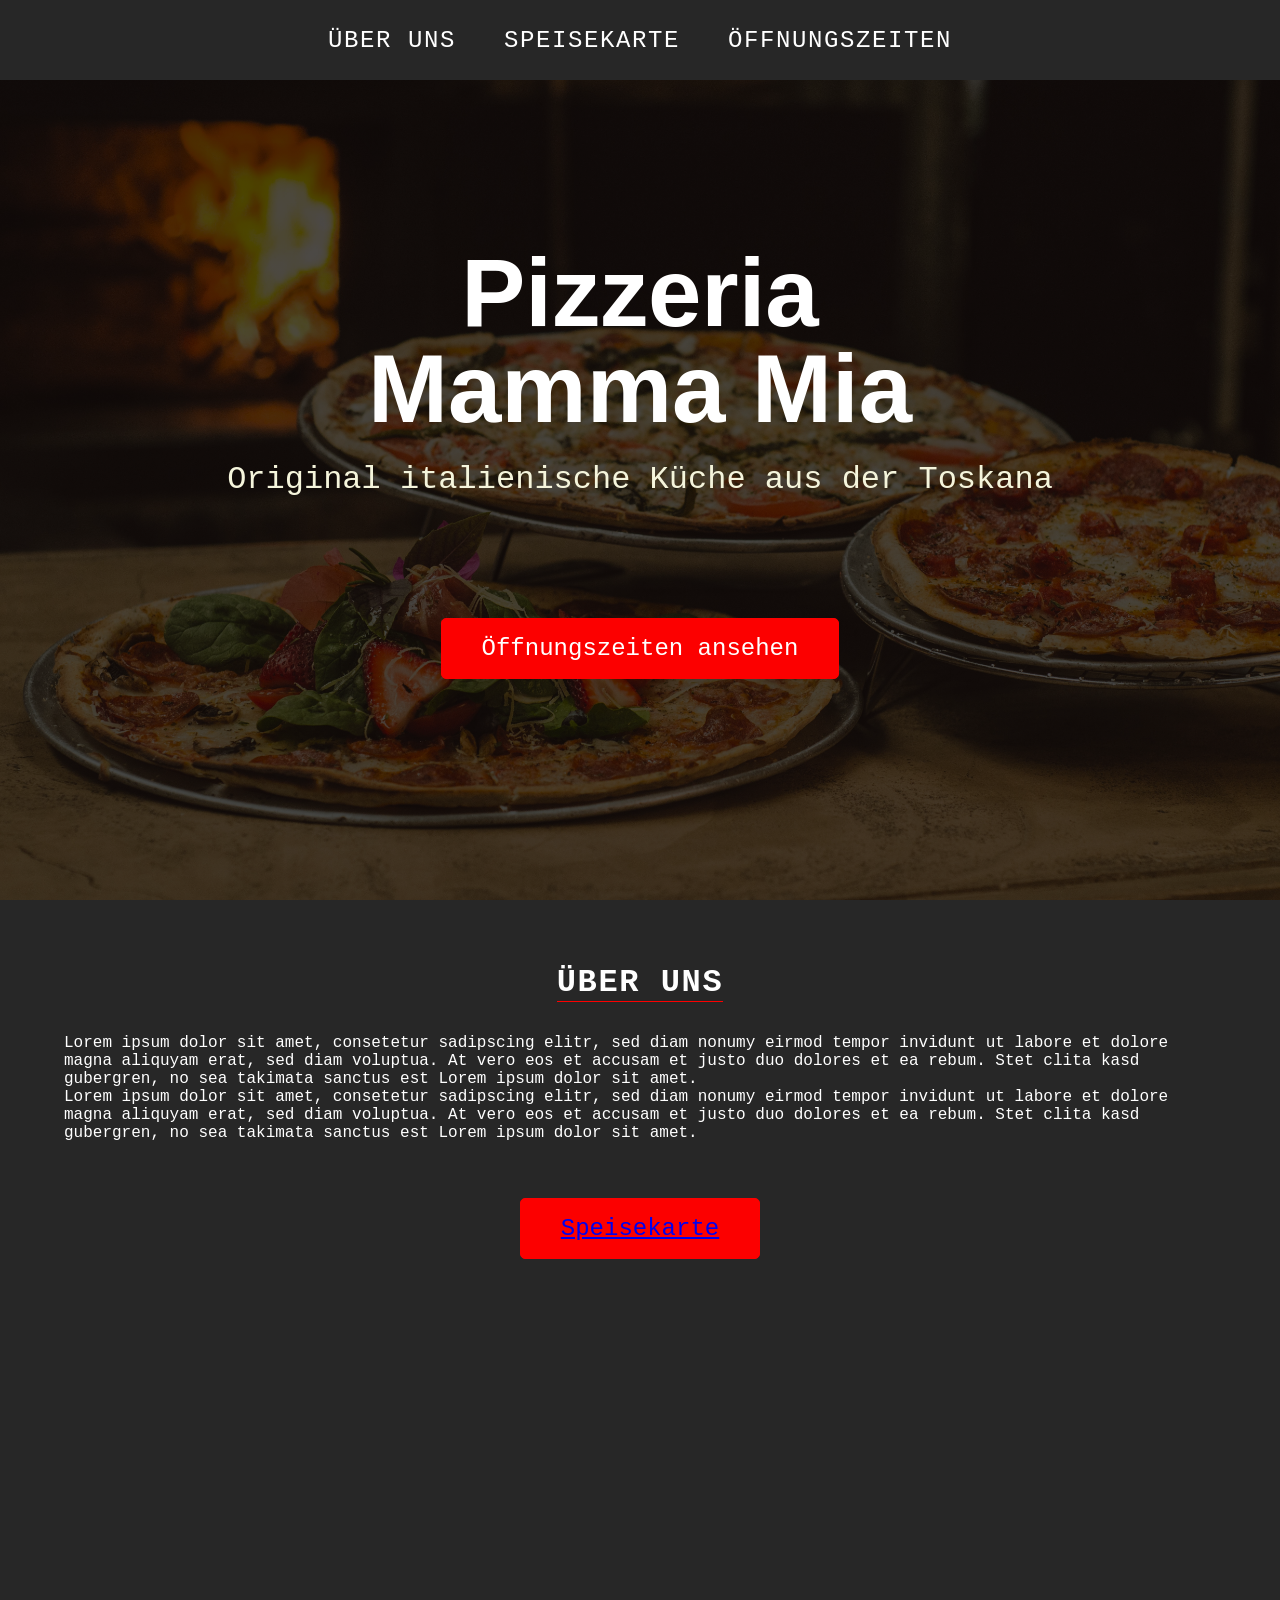
==== Pizza.html @ 17506826 "über uns section styling new" ====
<!doctype html>
<html lang="de">
  <head>
    <meta charset="UTF-8" />
    <meta name="viewport" content="width=device-width, initial-scale=1.0" />
    <title>Pizzeria Webseite</title>
    <link rel="stylesheet" href="Pizza.css" />
  </head>
  <body>
    <nav class="navbar">
      <a href="#about" class="nav-item">Über uns</a>
      <a href="#menu" class="nav-item">Speise<wbr />karte</a>
      <a href="#info" class="nav-item">Öffnungs<wbr />zeiten</a>
    </nav>
    <section class="hero">
      <h1 class="hero-title">
        Pizzeria <br />
        Mamma Mia
      </h1>
      <p class="hero-subtitle">Original italienische Küche aus der Toskana</p>
      <a class="hero-button" href="#info">Öffnungszeiten ansehen</a>
    </section>
    <section id="about" class="container">
      <h2 class="container-title">Über uns</h2>
      <div class="text">
        <p>
          Lorem ipsum dolor sit amet, consetetur sadipscing elitr, sed diam
          nonumy eirmod tempor invidunt ut labore et dolore magna aliquyam erat,
          sed diam voluptua. At vero eos et accusam et justo duo dolores et ea
          rebum. Stet clita kasd gubergren, no sea takimata sanctus est Lorem
          ipsum dolor sit amet.
        </p>
        <p>
          Lorem ipsum dolor sit amet, consetetur sadipscing elitr, sed diam
          nonumy eirmod tempor invidunt ut labore et dolore magna aliquyam erat,
          sed diam voluptua. At vero eos et accusam et justo duo dolores et ea
          rebum. Stet clita kasd gubergren, no sea takimata sanctus est Lorem
          ipsum dolor sit amet.
        </p>
      </div>
      <div class="hero-button">
        <a href="#menu" class="menu-button">Speisekarte</a>
      </div>
    </section>
    <div class="platzhalter"></div>
  </body>
</html>
---- Pizza.css ----
* {
  margin: 0;
  padding: 0;
}

.platzhalter {
  height: 400vh;
}

body {
  font-family: monospace;
  background-color: #272727;
  color: #fff;

  --primary-color: #fc0000;
}

.navbar {
  display: flex;
  justify-content: center;
  align-items: center;
  gap: 1rem;
  height: 5rem;
  text-align: center;
  text-transform: uppercase;
}

.nav-item {
  color: #fff;
  text-decoration: none;
  letter-spacing: 0.1rem;
  font-size: 1rem;
  transition: color 0.2s ease-in-out;
}

.nav-item:hover {
  color: var(--primary-color);
}

.hero {
  background:
    linear-gradient(0deg, rgba(0, 0, 0, 0.7), rgba(0, 0, 0, 0.7)), url(hero.jpg);
  background-size: cover;
  background-position: center;
  background-repeat: no-repeat;
  height: calc(100vh - 5rem);
  display: flex;
  flex-direction: column;
  justify-content: center;
  align-items: center;
  text-align: center;
}

.hero-title {
  margin: 0 0 1rem 0;
  font-size: 3rem;
  line-height: 3rem;
  font-family: Impact, Haettenschweiler, "Arial Narrow Bold", sans-serif;
}

.hero-subtitle {
  color: beige;
}

.hero-button {
  margin: 3.5rem;
  background-color: var(--primary-color);
  color: #fff;
  padding: 1rem 2rem;
  border: 1px solid var(--primary-color);
  border-radius: 5px;
  text-decoration: none;
  transition: all 0.2s ease-in-out;
}

.hero-button:hover {
  background-color: transparent;
  color: var(--primary-color);
}

.container {
  display: flex;
  flex-direction: column;
  align-items: center;
  padding: 4rem;
  text-align: left;
}

.container-title {
  margin-bottom: 2rem;
  font-size: 2rem;
  border-bottom: 1px solid var(--primary-color);
  letter-spacing: 0.1rem;
  text-transform: uppercase;
}

.text {
  font-size: 1rem;
}

@media only screen and (min-width: 600px) {
  .hero-title {
    font-size: 3.5rem;
    line-height: 3.5rem;
    margin-bottom: 1.5rem;
  }

  .hero-subtitle {
    font-size: 1.5rem;
    margin-bottom: 1rem;
  }

  .hero-button {
    padding: 1.2rem 1.5rem;
    font-size: 1.3rem;
  }

  .navbar {
    gap: 2rem;
  }

  .nav-item {
    font-size: 1.2rem;
  }
}

@media only screen and (min-width: 1000px) {
  .hero-title {
    font-size: 6rem;
    line-height: 6rem;
  }

  .hero-subtitle {
    font-size: 2rem;
    margin-bottom: 2rem;
    padding-bottom: 2rem;
  }

  .hero-button {
    padding: 1rem 2.5rem;
    font-size: 1.5rem;
  }

  .navbar {
    gap: 3rem;
  }

  .nav-item {
    font-size: 1.5rem;
  }
}
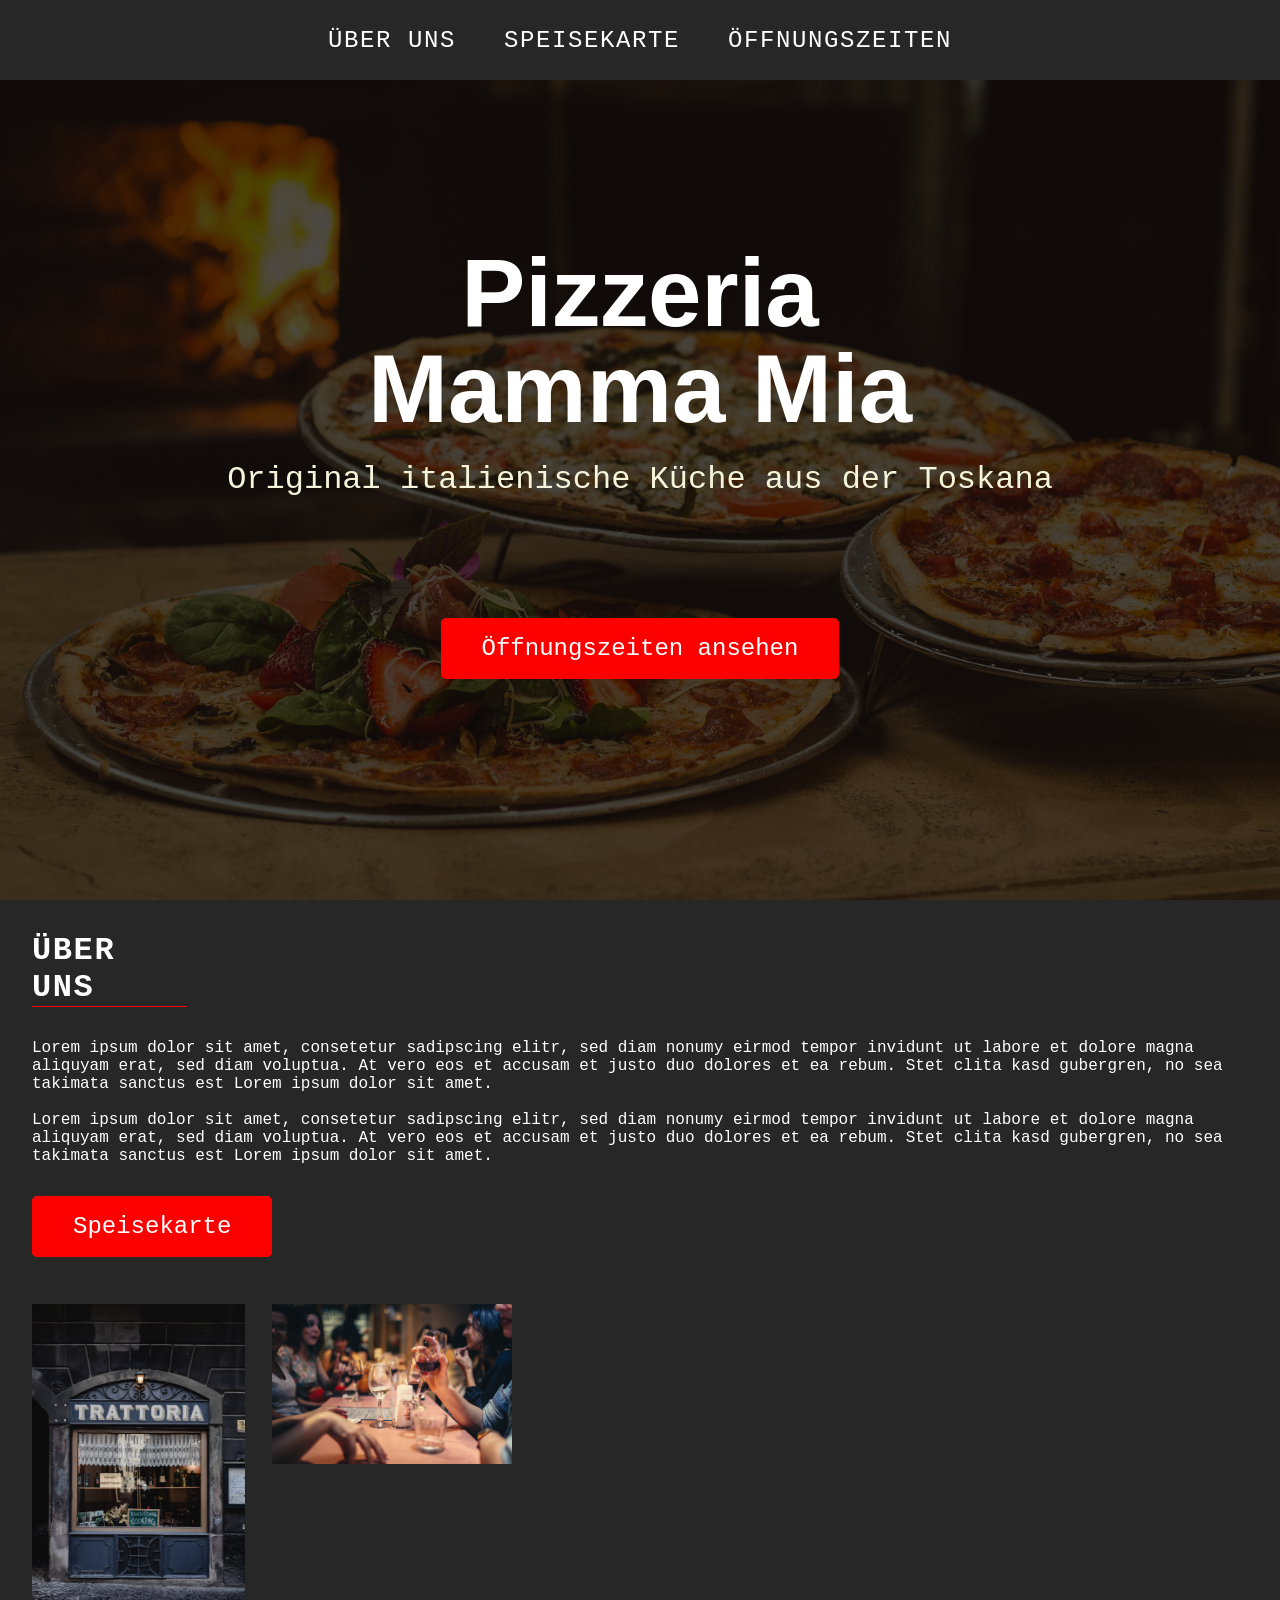
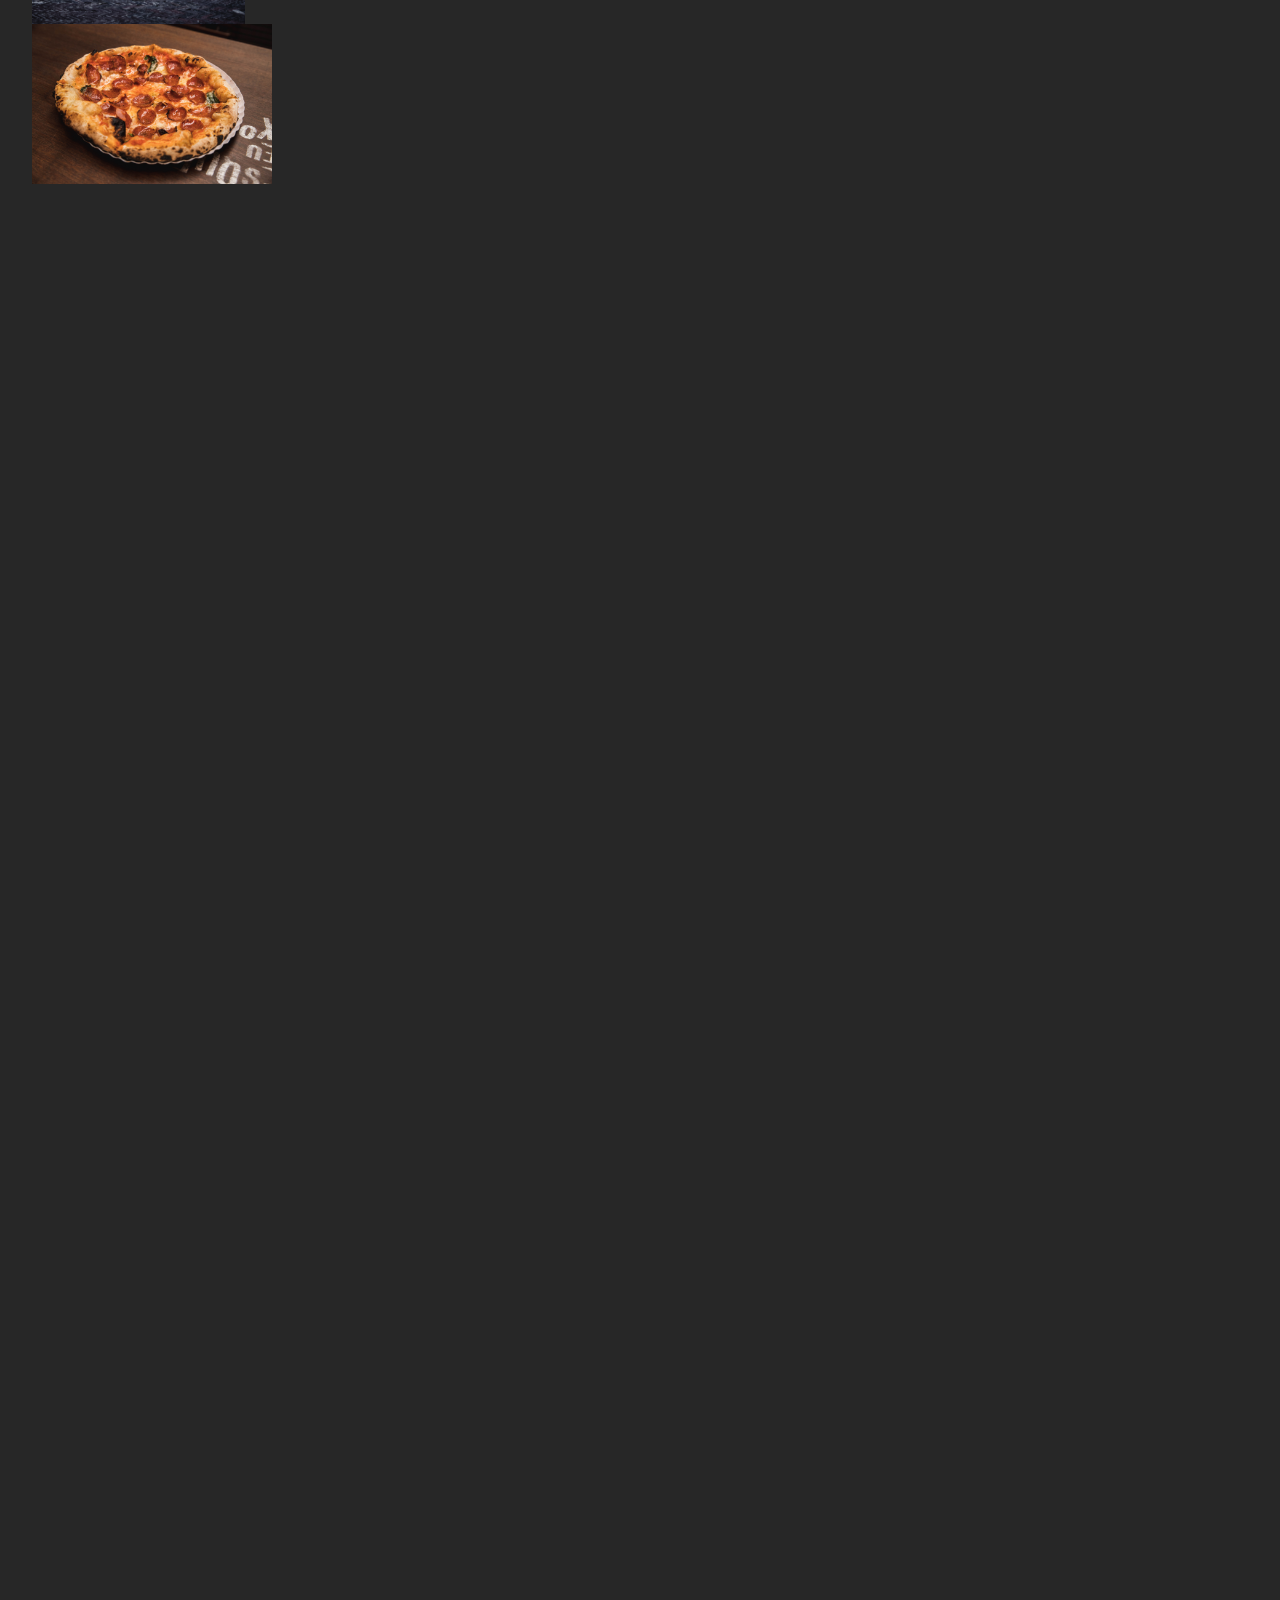
==== commit 14891881: "überarbeitet über uns section" ====
--- a/Pizza.html
+++ b/Pizza.html
@@ -30,6 +30,7 @@
           rebum. Stet clita kasd gubergren, no sea takimata sanctus est Lorem
           ipsum dolor sit amet.
         </p>
+        <br />
         <p>
           Lorem ipsum dolor sit amet, consetetur sadipscing elitr, sed diam
           nonumy eirmod tempor invidunt ut labore et dolore magna aliquyam erat,
@@ -38,8 +39,13 @@
           ipsum dolor sit amet.
         </p>
       </div>
-      <div class="hero-button">
-        <a href="#menu" class="menu-button">Speisekarte</a>
+      <div>
+        <a href="#menu" id="menu-button" class="hero-button">Speisekarte</a>
+      </div>
+      <div class="about-image">
+        <img src="about-1.jpg" id="pic1" alt="Restaurant von aussen" />
+        <img src="about-2.jpg" class="pic" alt="Gäste" />
+        <img src="about-3.jpg" class="pic" alt="Speise" />
       </div>
     </section>
     <div class="platzhalter"></div>
--- a/Pizza.css
+++ b/Pizza.css
@@ -81,21 +81,44 @@
 .container {
   display: flex;
   flex-direction: column;
-  align-items: center;
-  padding: 4rem;
+  align-items: flex-start;
+  padding: 2rem;
   text-align: left;
 }
 
 .container-title {
+  width: 9.7rem;
+  border-bottom: 1px solid var(--primary-color);
   margin-bottom: 2rem;
   font-size: 2rem;
-  border-bottom: 1px solid var(--primary-color);
   letter-spacing: 0.1rem;
   text-transform: uppercase;
 }
 
 .text {
+  margin-bottom: 3rem;
   font-size: 1rem;
+}
+
+#menu-button {
+  margin: 5rem 0rem 2rem 0rem;
+}
+
+.about-image {
+  margin-top: 4rem;
+  display: grid;
+  grid-template-columns: 1fr 1fr;
+}
+
+#pic1 {
+  height: 20rem;
+}
+
+.pic {
+  display: grid;
+  grid-template-columns: 1fr;
+  margin: 0;
+  height: 10rem;
 }
 
 @media only screen and (min-width: 600px) {
@@ -121,6 +144,9 @@
 
   .nav-item {
     font-size: 1.2rem;
+  }
+
+  .container {
   }
 }
 
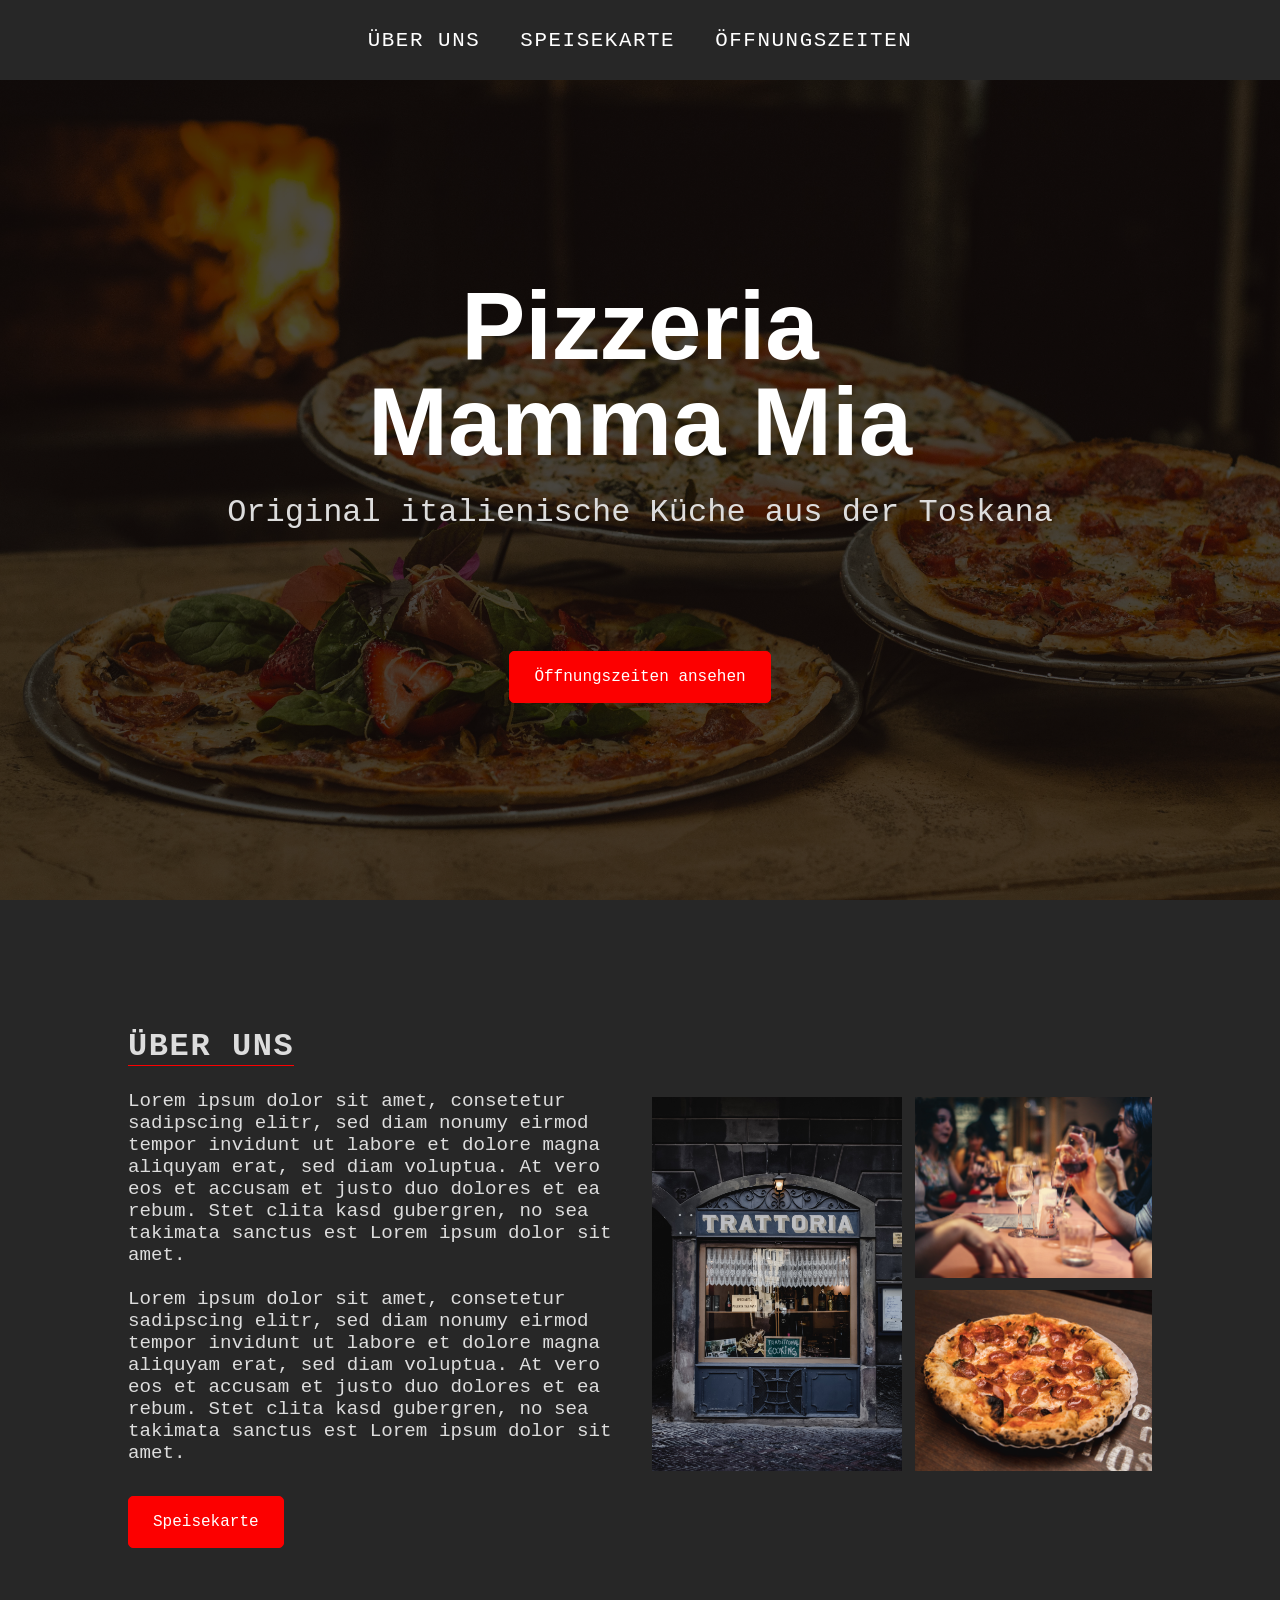
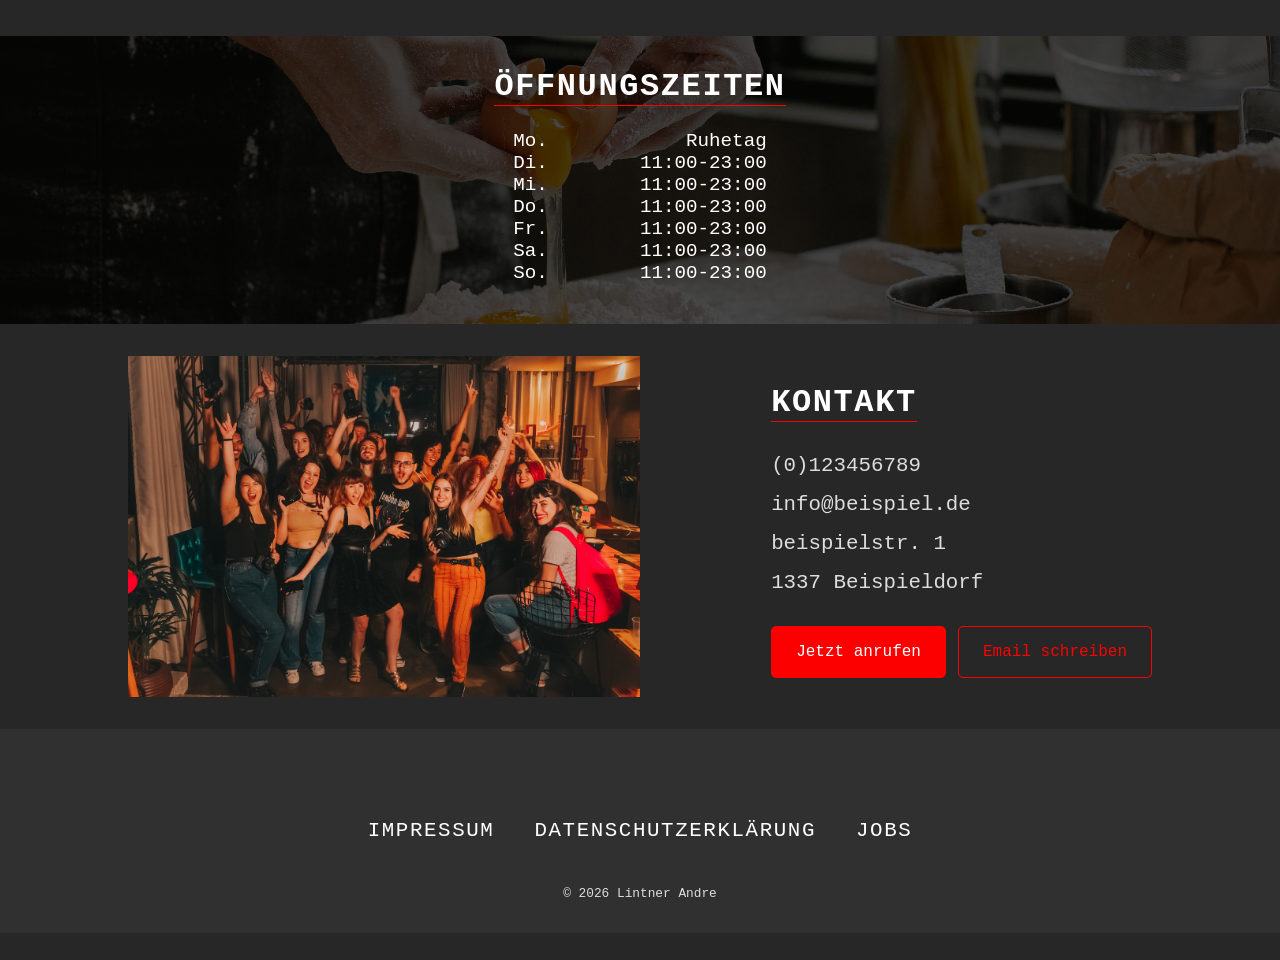
==== commit cbcaed5b: "pizzeria webseite fertiggestellt" ====
--- a/Pizza.html
+++ b/Pizza.html
@@ -18,11 +18,12 @@
         Mamma Mia
       </h1>
       <p class="hero-subtitle">Original italienische Küche aus der Toskana</p>
-      <a class="hero-button" href="#info">Öffnungszeiten ansehen</a>
+      <a class="hero-button button" href="#info">Öffnungszeiten ansehen</a>
     </section>
-    <section id="about" class="container">
-      <h2 class="container-title">Über uns</h2>
+    <section id="about" class="about container">
       <div class="text">
+        <h2 class="container-title">Über uns</h2>
+
         <p>
           Lorem ipsum dolor sit amet, consetetur sadipscing elitr, sed diam
           nonumy eirmod tempor invidunt ut labore et dolore magna aliquyam erat,
@@ -38,16 +39,67 @@
           rebum. Stet clita kasd gubergren, no sea takimata sanctus est Lorem
           ipsum dolor sit amet.
         </p>
+        <a href="#menu" class="about-button button">Speisekarte</a>
       </div>
-      <div>
-        <a href="#menu" id="menu-button" class="hero-button">Speisekarte</a>
-      </div>
-      <div class="about-image">
-        <img src="about-1.jpg" id="pic1" alt="Restaurant von aussen" />
-        <img src="about-2.jpg" class="pic" alt="Gäste" />
-        <img src="about-3.jpg" class="pic" alt="Speise" />
+      <div class="about-images">
+        <img
+          src="about-1.jpg"
+          alt="aussen anicht"
+          class="about-image about-image-large"
+        />
+        <div class="about-images-small">
+          <img src="about-2.jpg" alt="gäste" class="about-image" />
+          <img src="about-3.jpg" alt="speise" class="about-image" />
+        </div>
       </div>
     </section>
-    <div class="platzhalter"></div>
+    <section id="info" class="info">
+      <h2 class="container-title info-title">öffnungszeiten</h2>
+      <div class="week">
+        <p class="day">Mo.</p>
+        <p class="time">Ruhetag</p>
+        <p class="day">Di.</p>
+        <p class="time">11:00-23:00</p>
+        <p class="day">Mi.</p>
+        <p class="time">11:00-23:00</p>
+        <p class="day">Do.</p>
+        <p class="time">11:00-23:00</p>
+        <p class="day">Fr.</p>
+        <p class="time">11:00-23:00</p>
+        <p class="day">Sa.</p>
+        <p class="time">11:00-23:00</p>
+        <p class="day">So.</p>
+        <p class="time">11:00-23:00</p>
+      </div>
+    </section>
+    <section class="kontakt container">
+      <div class="kontakt-daten">
+        <img
+          src="contact.jpg"
+          alt="Geb. Feier in unserem Lokal"
+          class="kontakt-image"
+        />
+
+        <div class="kontakt-data">
+          <h2 class="container-title">kontakt</h2>
+          <p class="kontakt-info">(0)123456789</p>
+          <p class="kontakt-info">info@beispiel.de</p>
+          <p class="kontakt-info">beispielstr. 1</p>
+          <p class="kontakt-info">1337 Beispieldorf</p>
+          <div class="kontakt-button">
+            <a href="" class="button">Jetzt anrufen</a>
+            <a href="" class="reverse-button">Email schreiben</a>
+          </div>
+        </div>
+      </div>
+    </section>
+    <footer class="footer">
+      <div class="footer-link">
+        <a href="" class="footer-item">Impressum</a
+        ><a href="" class="footer-item">datenschutzerklärung</a
+        ><a href="" class="footer-item">Jobs</a>
+      </div>
+      <p class="copyright">&copy; 2026 Lintner Andre</p>
+    </footer>
   </body>
 </html>
--- a/Pizza.css
+++ b/Pizza.css
@@ -1,10 +1,6 @@
 * {
   margin: 0;
   padding: 0;
-}
-
-.platzhalter {
-  height: 400vh;
 }
 
 body {
@@ -13,9 +9,11 @@
   color: #fff;
 
   --primary-color: #fc0000;
-}
-
-.navbar {
+  --text-color: #ddd;
+}
+
+.navbar,
+.footer-link {
   display: flex;
   justify-content: center;
   align-items: center;
@@ -25,7 +23,8 @@
   text-transform: uppercase;
 }
 
-.nav-item {
+.nav-item,
+.footer-item {
   color: #fff;
   text-decoration: none;
   letter-spacing: 0.1rem;
@@ -33,7 +32,8 @@
   transition: color 0.2s ease-in-out;
 }
 
-.nav-item:hover {
+.nav-item:hover,
+.footer-item:hover {
   color: var(--primary-color);
 }
 
@@ -59,11 +59,17 @@
 }
 
 .hero-subtitle {
-  color: beige;
+  color: var(--text-color);
 }
 
 .hero-button {
-  margin: 3.5rem;
+  margin-top: 3.5rem;
+}
+
+.button,
+.reverse-button {
+  width: fit-content;
+  display: inline-block;
   background-color: var(--primary-color);
   color: #fff;
   padding: 1rem 2rem;
@@ -73,52 +79,163 @@
   transition: all 0.2s ease-in-out;
 }
 
-.hero-button:hover {
+.reverse-button {
   background-color: transparent;
   color: var(--primary-color);
 }
 
-.container {
-  display: flex;
-  flex-direction: column;
-  align-items: flex-start;
-  padding: 2rem;
-  text-align: left;
+.button:hover {
+  background-color: transparent;
+  color: var(--primary-color);
+}
+
+.reverse-button:hover {
+  background-color: var(--primary-color);
+  color: #fff;
 }
 
 .container-title {
-  width: 9.7rem;
+  width: fit-content;
   border-bottom: 1px solid var(--primary-color);
-  margin-bottom: 2rem;
+  margin: 2rem 0 1.5rem 0;
   font-size: 2rem;
   letter-spacing: 0.1rem;
   text-transform: uppercase;
 }
 
+.about {
+  display: grid;
+  gap: 1.5rem;
+}
+
 .text {
-  margin-bottom: 3rem;
-  font-size: 1rem;
-}
-
-#menu-button {
-  margin: 5rem 0rem 2rem 0rem;
+  margin-bottom: 1.5rem;
+  font-size: 0.8rem;
+  color: var(--text-color);
+}
+
+.about-button {
+  margin-top: 2rem;
+}
+
+.about-images {
+  width: 100%;
+  display: flex;
+  gap: 0.5rem;
 }
 
 .about-image {
+  width: 100%;
+  height: 100%;
+  object-fit: cover;
+}
+
+.about-image-large {
+  min-width: 50%;
+}
+
+.about-images-small {
+  display: flex;
+  flex-direction: column;
+  gap: 0.5rem;
+}
+
+.container {
+  max-width: 80%;
+  margin: 0 auto;
+}
+
+.info {
+  background:
+    linear-gradient(0deg, rgba(0, 0, 0, 0.7), rgba(0, 0, 0, 0.7)), url(info.jpg);
+  background-size: cover;
+  background-position: center;
+  background-repeat: no-repeat;
+  height: 40%;
+  max-width: 100%;
+  display: flex;
+  flex-direction: column;
+  justify-content: center;
+  align-items: center;
+  text-align: center;
   margin-top: 4rem;
+}
+
+.info-title {
+  border-width: 60%;
+  text-align: center;
+}
+
+.week {
   display: grid;
   grid-template-columns: 1fr 1fr;
-}
-
-#pic1 {
-  height: 20rem;
-}
-
-.pic {
-  display: grid;
-  grid-template-columns: 1fr;
-  margin: 0;
-  height: 10rem;
+  margin-bottom: 2.5rem;
+  font-size: 1.5rem;
+}
+
+.day {
+  display: flex;
+  flex-direction: row;
+  justify-content: flex-start;
+}
+
+.time {
+  display: flex;
+  flex-direction: row;
+  justify-content: flex-end;
+}
+
+.kontakt-daten {
+  display: flex;
+  flex-direction: column;
+  gap: 1.5rem;
+}
+
+.kontakt .container-title {
+  margin-top: 0;
+}
+
+.kontakt-info {
+  margin-top: 0.5rem;
+  color: var(--text-color);
+}
+
+.kontakt-image {
+  width: 100%;
+  margin-top: 2rem;
+}
+
+.kontakt-button {
+  margin-top: 2rem;
+  display: flex;
+  flex-direction: column;
+  gap: 0.75rem;
+}
+
+.footer {
+  display: flex;
+  flex-direction: column;
+  justify-content: center;
+  align-items: center;
+  gap: 1rem;
+  margin-top: 2rem;
+  padding: 2rem 1rem;
+  font-size: 0.8rem;
+  text-align: center;
+  background-color: #303030;
+}
+
+.footer-link {
+  display: flex;
+  flex-direction: column;
+  justify-content: center;
+  align-items: center;
+  gap: 1rem;
+}
+
+.copyright {
+  margin-top: 1rem;
+  color: var(--text-color);
 }
 
 @media only screen and (min-width: 600px) {
@@ -133,20 +250,55 @@
     margin-bottom: 1rem;
   }
 
-  .hero-button {
-    padding: 1.2rem 1.5rem;
-    font-size: 1.3rem;
-  }
-
-  .navbar {
+  .button,
+  .reverse-button {
+    padding: 0.8rem 1rem;
+    font-size: 1rem;
+  }
+
+  .navbar,
+  .footer-link {
     gap: 2rem;
   }
 
-  .nav-item {
-    font-size: 1.2rem;
-  }
-
-  .container {
+  .nav-item,
+  .footer-item {
+    font-size: 1.2rem;
+  }
+
+  .container-title {
+    font-size: 2.8rem;
+  }
+
+  .text {
+    font-size: 1.2rem;
+  }
+
+  .kontakt .container-title {
+    font-size: 2rem;
+    margin-top: 2.5rem;
+  }
+
+  .kontakt-daten {
+    flex-direction: row;
+    align-items: center;
+    justify-content: space-between;
+  }
+
+  .kontakt-info {
+    font-size: 1.2rem;
+  }
+
+  .kontakt-image {
+    width: 60%;
+  }
+
+  .footer-link {
+    margin-top: 1.8rem;
+  }
+
+  .copyright {
+    margin-top: 1.5rem;
   }
 }
 
@@ -162,16 +314,78 @@
     padding-bottom: 2rem;
   }
 
-  .hero-button {
-    padding: 1rem 2.5rem;
-    font-size: 1.5rem;
-  }
-
-  .navbar {
-    gap: 3rem;
-  }
-
-  .nav-item {
-    font-size: 1.5rem;
-  }
-}
+  .button,
+  .reverse-button {
+    padding: 1rem 1.5rem;
+    font-size: 1rem;
+  }
+
+  .navbar,
+  .footer-link {
+    gap: 2.5rem;
+  }
+
+  .nav-item,
+  .footer-item {
+    font-size: 1.3rem;
+  }
+
+  .container-title {
+    font-size: 2rem;
+  }
+
+  .text {
+    font-size: 1.2rem;
+  }
+
+  .about {
+    grid-template-columns: 1fr 1fr;
+    margin-top: 6rem;
+    align-items: center;
+  }
+
+  .about-images,
+  .about-images-small {
+    gap: 0.8rem;
+  }
+
+  .info {
+    height: 50%;
+  }
+
+  .week {
+    font-size: 1.2rem;
+  }
+
+  .kontakt .container-title {
+    margin-bottom: 2rem;
+  }
+
+  .kontakt-info {
+    margin-top: 1rem;
+    font-size: 1.3rem;
+  }
+
+  .kontakt-button {
+    flex-direction: row;
+    font-size: 1rem;
+  }
+
+  .kontakt-image {
+    width: 50%;
+  }
+
+  .copyright {
+    margin-top: 0;
+  }
+
+  .footer-link {
+    flex-direction: row;
+  }
+}
+
+@media only screen and (min-width: 1400px) {
+  .container {
+    max-width: 1200px;
+  }
+}
